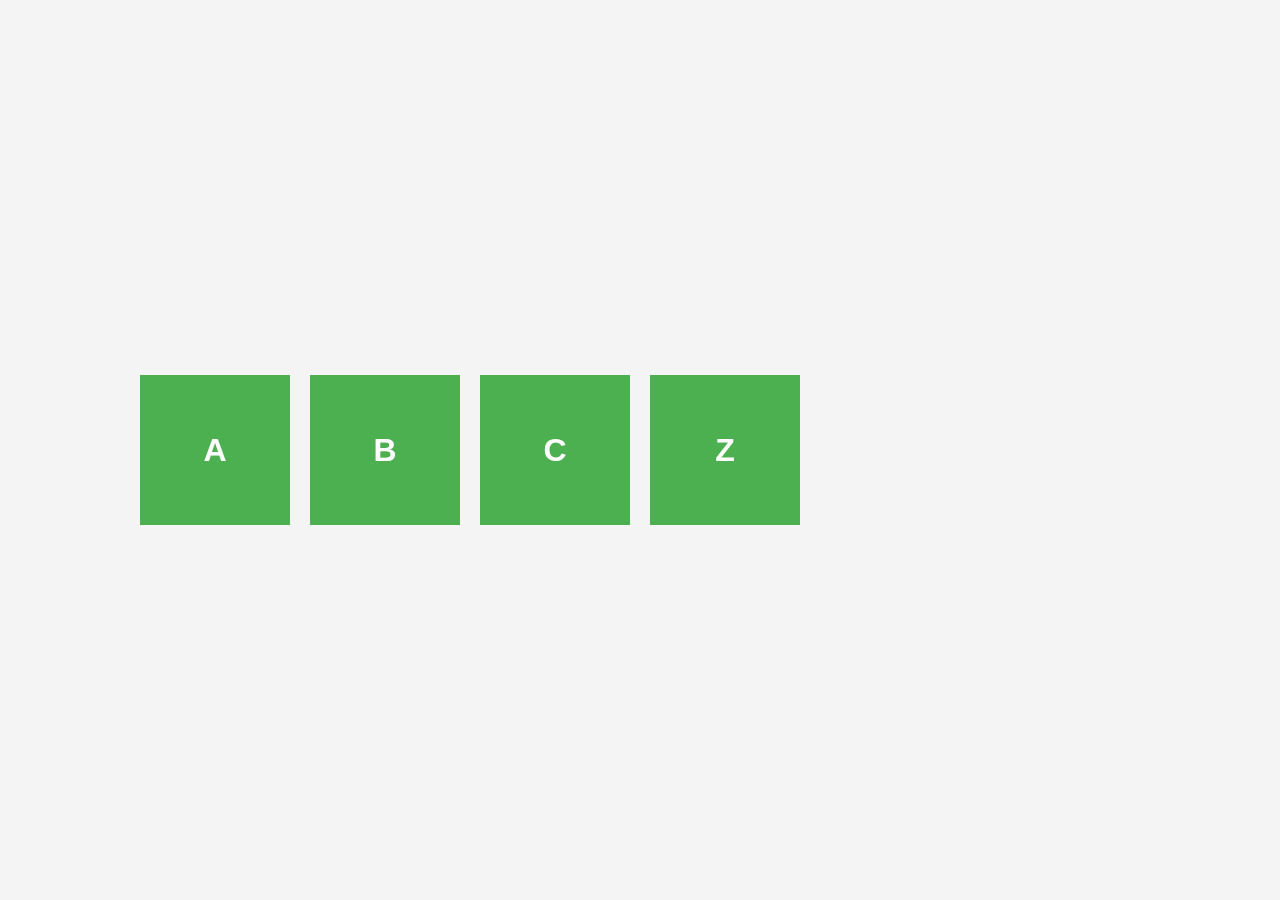
==== abc.html @ f592ca35 "added abchtml" ====
<!DOCTYPE html>
<html lang="en">
<head>
    <meta charset="UTF-8">
    <meta name="viewport" content="width=device-width, initial-scale=1.0">
    <title>Document</title>
    <link rel="stylesheet" href="abc.css">
</head>
<body>
    <div class="flashcard-container">
        <div class="flashcard">
            <div class="flashcard-inner">
                <div class="flashcard-front">A</div>
                <div class="flashcard-back">Apple</div>
            </div>
        </div>
        <div class="flashcard">
            <div class="flashcard-inner">
                <div class="flashcard-front">B</div>
                <div class="flashcard-back">Banana</div>
            </div>
        </div>
        <div class="flashcard">
            <div class="flashcard-inner">
                <div class="flashcard-front">C</div>
                <div class="flashcard-back">Cat</div>
            </div>
        </div>
        <!-- Add more flashcards here from D to Z -->
        <div class="flashcard">
            <div class="flashcard-inner">
                <div class="flashcard-front">Z</div>
                <div class="flashcard-back">Zebra</div>
            </div>
        </div>
    </div>
</body>
</html>
---- abc.css ----
body {
    font-family: Arial, sans-serif;
    display: flex;
    justify-content: center;
    align-items: center;
    height: 100vh;
    margin: 0;
    background-color: #f4f4f4;
}

.flashcard-container {
    display: grid;
    grid-template-columns: repeat(auto-fill, minmax(150px, 1fr));
    gap: 20px;
    padding: 20px;
    max-width: 1000px;
    margin: 0 auto;
}

.flashcard {
    width: 150px;
    height: 150px;
    perspective: 1000px;
}

.flashcard-inner {
    width: 100%;
    height: 100%;
    transform-style: preserve-3d;
    transition: transform 0.5s;
}

.flashcard:hover .flashcard-inner {
    transform: rotateY(180deg);
}

.flashcard-front,
.flashcard-back {
    position: absolute;
    width: 100%;
    height: 100%;
    backface-visibility: hidden;
    display: flex;
    justify-content: center;
    align-items: center;
    font-size: 2rem;
    font-weight: bold;
    background-color: #4caf50;
    color: white;
}

.flashcard-back {
    transform: rotateY(180deg);
    background-color: #2196f3;
}

@media (max-width: 768px) {
    .flashcard-container {
        grid-template-columns: repeat(auto-fill, minmax(120px, 1fr));
    }
}

@media (max-width: 480px) {
    .flashcard-container {
        grid-template-columns: repeat(auto-fill, minmax(100px, 1fr));
    }

    .flashcard {
        width: 120px;
        height: 120px;
    }

    .flashcard-front, .flashcard-back {
        font-size: 1.5rem;
    }
}
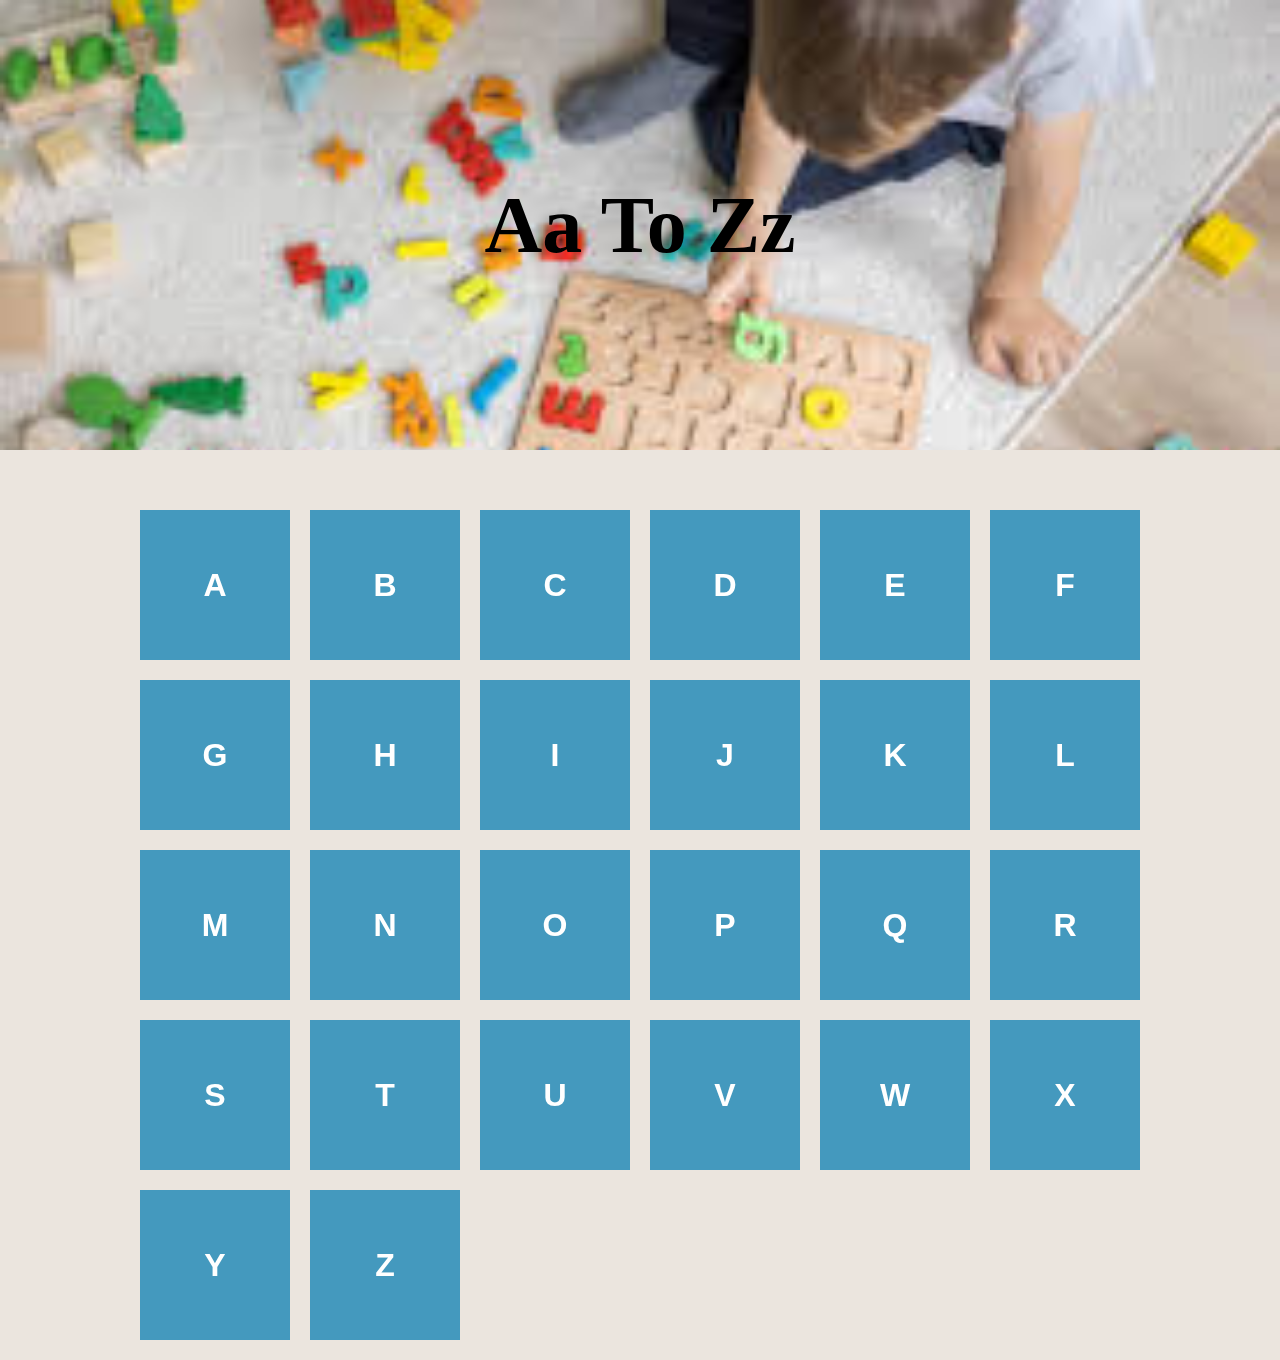
==== commit 458a500c: "color & number page added" ====
--- a/abc.html
+++ b/abc.html
@@ -7,30 +7,164 @@
     <link rel="stylesheet" href="abc.css">
 </head>
 <body>
+    <div class="banner">
+        <h1 class="text-centre">Aa To Zz</h1>
+    </div>
     <div class="flashcard-container">
         <div class="flashcard">
             <div class="flashcard-inner">
                 <div class="flashcard-front">A</div>
-                <div class="flashcard-back">Apple</div>
+                <div class="flashcard-back"><img src="images/a-img.jpeg" width="150px" alt=""></div>
             </div>
         </div>
         <div class="flashcard">
             <div class="flashcard-inner">
                 <div class="flashcard-front">B</div>
-                <div class="flashcard-back">Banana</div>
+                <div class="flashcard-back"><img src="images/b-img.jpeg" width="150px" alt=""></div>
             </div>
         </div>
         <div class="flashcard">
             <div class="flashcard-inner">
                 <div class="flashcard-front">C</div>
-                <div class="flashcard-back">Cat</div>
+                <div class="flashcard-back"><img src="images/c-img.png" width="150px" alt=""></div>
             </div>
         </div>
-        <!-- Add more flashcards here from D to Z -->
+        <div class="flashcard">
+            <div class="flashcard-inner">
+                <div class="flashcard-front">D</div>
+                <div class="flashcard-back"><img src="images/d-img.jpeg" width="150px" alt=""></div>
+            </div>
+        </div>
+        <div class="flashcard">
+            <div class="flashcard-inner">
+                <div class="flashcard-front">E</div>
+                <div class="flashcard-back"><img src="images/e-img.jpeg" width="160px" alt=""></div>
+            </div>
+        </div>
+        <div class="flashcard">
+            <div class="flashcard-inner">
+                <div class="flashcard-front">F</div>
+                <div class="flashcard-back"><img src="images/f-im.png" width="170px" alt=""></div>
+            </div>
+        </div>
+        <div class="flashcard">
+            <div class="flashcard-inner">
+                <div class="flashcard-front">G</div>
+                <div class="flashcard-back"><img src="images/g-img.jpeg" width="150px" alt=""></div>
+            </div>
+        </div>
+        <div class="flashcard">
+            <div class="flashcard-inner">
+                <div class="flashcard-front">H</div>
+                <div class="flashcard-back"><img src="images/h-img.jpeg" width="150px" alt=""></div>
+            </div>
+        </div>
+        <div class="flashcard">
+            <div class="flashcard-inner">
+                <div class="flashcard-front">I</div>
+                <div class="flashcard-back"><img src="images/i -img.jpeg" width="170px" height="150px" alt=""></div>
+            </div>
+        </div>
+        <div class="flashcard">
+            <div class="flashcard-inner">
+                <div class="flashcard-front">J</div>
+                <div class="flashcard-back"><img src="images/j-img.jpeg" width="150px" alt=""></div>
+            </div>
+        </div>
+        <div class="flashcard">
+            <div class="flashcard-inner">
+                <div class="flashcard-front">K</div>
+                <div class="flashcard-back"><img src="images/k-img.jpeg" width="150px" height="150px" alt=""></div>
+            </div>
+        </div>
+        <div class="flashcard">
+            <div class="flashcard-inner">
+                <div class="flashcard-front">L</div>
+                <div class="flashcard-back"><img src="images/l-img.jpeg" width="170px  " height=" 160 " alt=""></div>
+            </div>
+        </div>
+        <div class="flashcard">
+            <div class="flashcard-inner">
+                <div class="flashcard-front">M</div>
+                <div class="flashcard-back"><img src="images/m-img.jpeg" width="150px" alt=""></div>
+            </div>
+        </div>
+        <div class="flashcard">
+            <div class="flashcard-inner">
+                <div class="flashcard-front">N</div>
+                <div class="flashcard-back"><img src="images/n-img.jpeg" width="150px" height="150px" alt=""></div>
+            </div>
+        </div>
+        <div class="flashcard">
+            <div class="flashcard-inner">
+                <div class="flashcard-front">O</div>
+                <div class="flashcard-back"><img src="images/o-img.jpeg" width="150px" alt=""></div>
+            </div>
+        </div>
+        <div class="flashcard">
+            <div class="flashcard-inner">
+                <div class="flashcard-front">P</div>
+                <div class="flashcard-back"><img src="images/p-img.jpeg" width="150px" alt=""></div>
+            </div>
+        </div>
+        <div class="flashcard">
+            <div class="flashcard-inner">
+                <div class="flashcard-front">Q</div>
+                <div class="flashcard-back"><img src="images/q-img.jpeg" width="150px" height="150px" alt=""></div>
+            </div>
+        </div>
+        <div class="flashcard">
+            <div class="flashcard-inner">
+                <div class="flashcard-front">R</div>
+                <div class="flashcard-back"><img src="images/r-img.jpeg" width="150px" alt=""></div>
+            </div>
+        </div>
+        <div class="flashcard">
+            <div class="flashcard-inner">
+                <div class="flashcard-front">S</div>
+                <div class="flashcard-back"><img src="images/s-img.jpeg" width="150px" alt=""></div>
+            </div>
+        </div>
+        <div class="flashcard">
+            <div class="flashcard-inner">
+                <div class="flashcard-front">T</div>
+                <div class="flashcard-back"><img src="images/t-img.png" width="150px" height="150px" alt=""></div>
+            </div>
+        </div>
+        <div class="flashcard">
+            <div class="flashcard-inner">
+                <div class="flashcard-front">U</div>
+                <div class="flashcard-back"><img src="images/u-img.jpeg" width="150px" alt=""></div>
+            </div>
+        </div>
+        <div class="flashcard">
+            <div class="flashcard-inner">
+                <div class="flashcard-front">V</div>
+                <div class="flashcard-back"><img src="images/v-img.jpeg" width="150px" height="150px" alt=""></div>
+            </div>
+        </div>
+        <div class="flashcard">
+            <div class="flashcard-inner">
+                <div class="flashcard-front">W</div>
+                <div class="flashcard-back"><img src="images/w-img.jpeg" width="150px" alt=""></div>
+            </div>
+        </div>
+        <div class="flashcard">
+            <div class="flashcard-inner">
+                <div class="flashcard-front">X</div>
+                <div class="flashcard-back"><img src="images/x-img.png" width="150px" alt=""></div>
+            </div>
+        </div>
+        <div class="flashcard">
+            <div class="flashcard-inner">
+                <div class="flashcard-front">Y</div>
+                <div class="flashcard-back"><img src="images/y-img.jpeg" width="150px" height="150px" alt=""></div>
+            </div>
+        </div>
         <div class="flashcard">
             <div class="flashcard-inner">
                 <div class="flashcard-front">Z</div>
-                <div class="flashcard-back">Zebra</div>
+                <div class="flashcard-back"><img src="images/z-img.jpeg" width="150px" alt=""></div>
             </div>
         </div>
     </div>
--- a/abc.css
+++ b/abc.css
@@ -1,11 +1,24 @@
 body {
     font-family: Arial, sans-serif;
+    justify-content: center;
+    align-items: center;
+    margin: 0;
+ background-color: rgb(235, 229, 222);
+}
+.banner{
+    width: 100%;
+    height: 50vh;
     display: flex;
     justify-content: center;
     align-items: center;
-    height: 100vh;
-    margin: 0;
-    background-color: #f4f4f4;
+    background-image: url(images/abc-img.jpeg);
+    background-size: cover;
+    color: white;
+}
+.banner h1{
+    font-size: 5rem;
+    font-family: 'Bubblegum Sans';
+    color: black;
 }
 
 .flashcard-container {
@@ -15,6 +28,7 @@
     padding: 20px;
     max-width: 1000px;
     margin: 0 auto;
+    margin-top: 40px;
 }
 
 .flashcard {
@@ -45,7 +59,7 @@
     align-items: center;
     font-size: 2rem;
     font-weight: bold;
-    background-color: #4caf50;
+    background-color: #4499be;
     color: white;
 }
 
@@ -73,4 +87,4 @@
     .flashcard-front, .flashcard-back {
         font-size: 1.5rem;
     }
-}+}
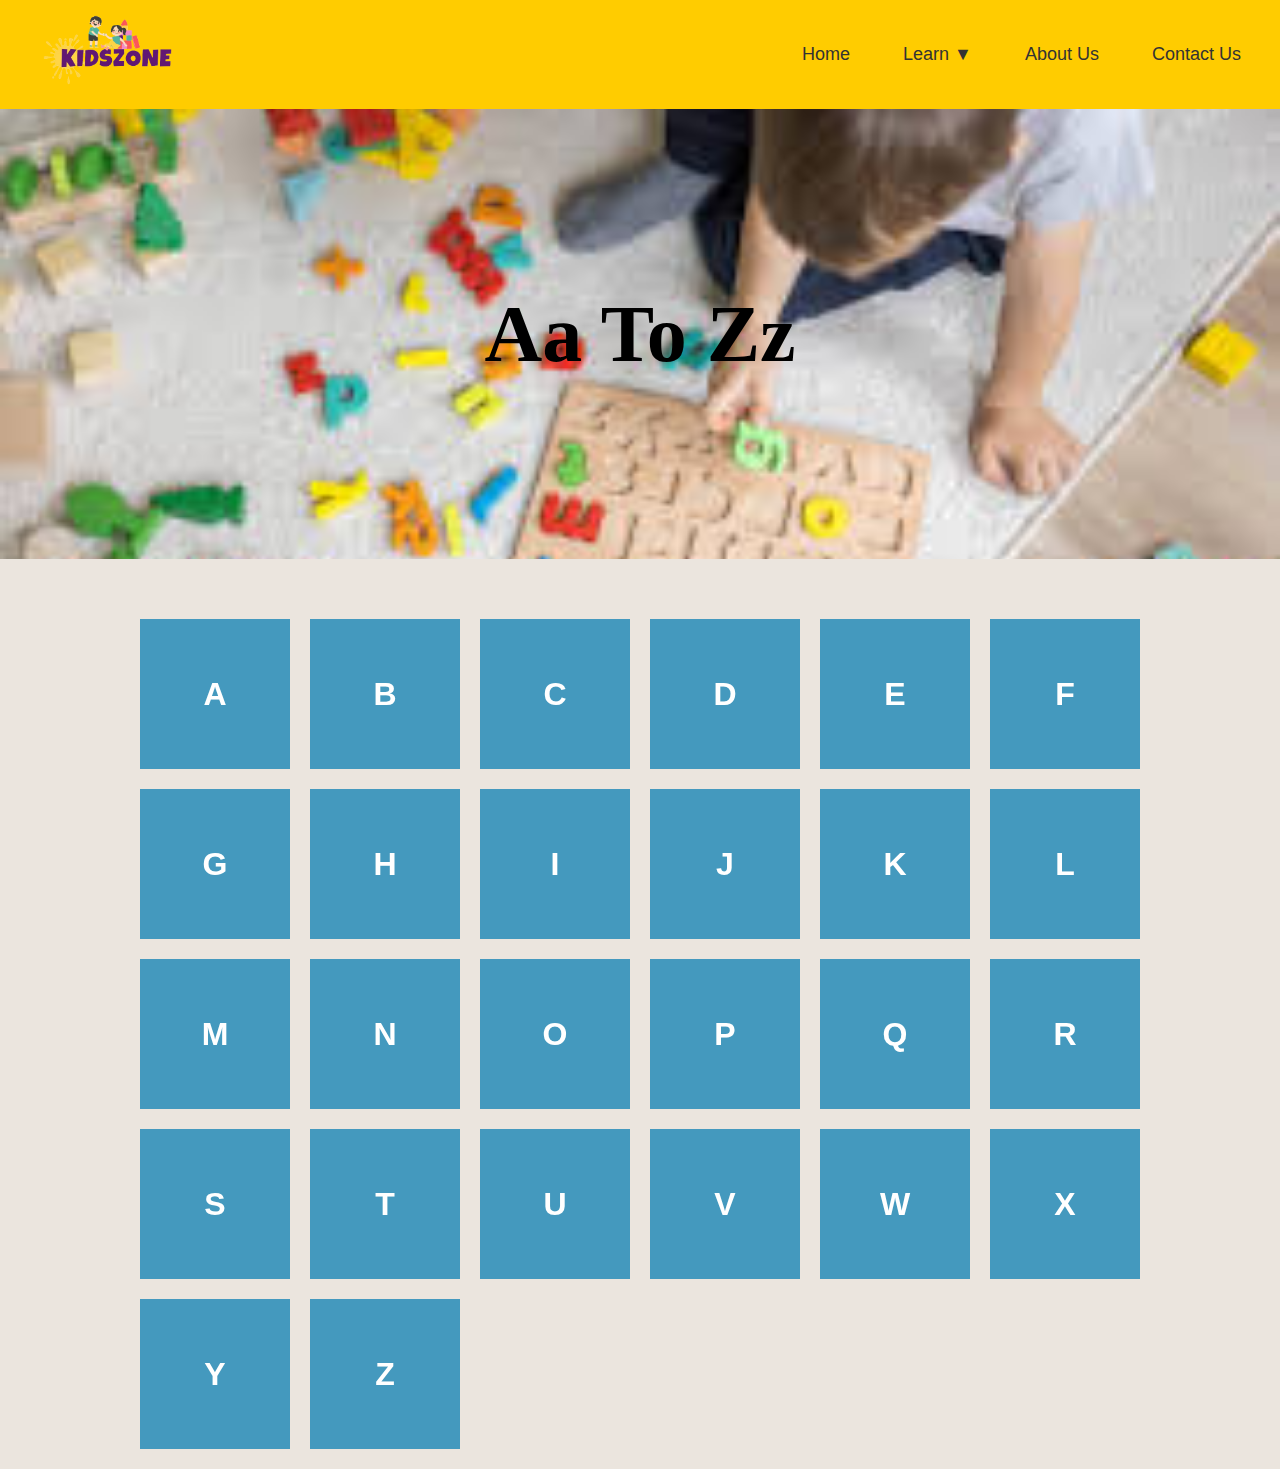
==== commit 4aae735f: "made changes" ====
--- a/abc.html
+++ b/abc.html
@@ -7,6 +7,24 @@
     <link rel="stylesheet" href="abc.css">
 </head>
 <body>
+    <nav class="navbar fixed-top">
+        <div class="logo "><img src="images/KIDSZOne-removebg-preview.png" alt=""></div>
+        <div class="menu-toggle" id="mobile-menu">☰</div>
+        <ul class="nav-links">
+            <li><a href="Index.html">Home</a></li>
+            <li class="dropdown">
+                <a href="#">Learn ▼</a>
+                <ul class="dropdown-menu">
+                    <li><a href="abc.html">ABCs</a></li>
+                    <li><a href="number.html">Numbers</a></li>
+                    <li><a href="color .html">Colors</a></li>
+                    <li><a href="#">Animals</a></li>
+                </ul>
+            </li>
+            <li><a href="#">About Us</a></li>
+            <li><a href="#">Contact Us</a></li>
+        </ul>
+    </nav>
     <div class="banner">
         <h1 class="text-centre">Aa To Zz</h1>
     </div>
--- a/abc.css
+++ b/abc.css
@@ -4,6 +4,90 @@
     align-items: center;
     margin: 0;
  background-color: rgb(235, 229, 222);
+}
+.navbar {
+    display: flex;
+    justify-content: space-between;
+    align-items: center;
+    background-color: #ffcc00;
+    padding: 15px 20px;
+    position: relative;
+}
+
+.logo {
+    font-size: 40px;
+    font-weight: bold;
+    color: #ff5733;
+    margin-left: 20px;
+}
+.logo img{
+    height: 70px;
+}
+
+.logo span {
+    color: #33aaff;
+}
+
+.nav-links {
+    list-style: none;
+    display: flex;
+    gap: 15px;
+}
+
+.nav-links li {
+    position: relative;
+    
+}
+
+.nav-links a {
+    text-decoration: none;
+    color: #333;
+    font-size: 18px;
+    padding: 8px 19px;
+    font-family: sans-serif;
+}
+
+.dropdown-menu {
+    display: none;
+    position: absolute;
+    background: rgb(255, 255, 255);
+    list-style: none;
+    padding: 10px;
+    border-radius: 5px;
+    top: 100%;
+    left: 0;
+    box-shadow: 0px 4px 6px rgba(0, 0, 0, 0.1);
+}
+.dropdown:hover .dropdown-menu {
+    display: block;
+
+}
+
+.menu-toggle {
+    display: none;
+    font-size: 24px;
+    cursor: pointer;
+}
+
+@media (max-width: 768px) {
+    .nav-links {
+        display: none;
+        flex-direction: column;
+        background: #ffcc00;
+        width: 100%;
+        position: absolute;
+        top: 50px;
+        left: 0;
+        padding: 10px;
+    }
+
+    .menu-toggle {
+        display: block;
+    }
+
+    .nav-links.active {
+        display: flex;
+    }
 }
 .banner{
     width: 100%;
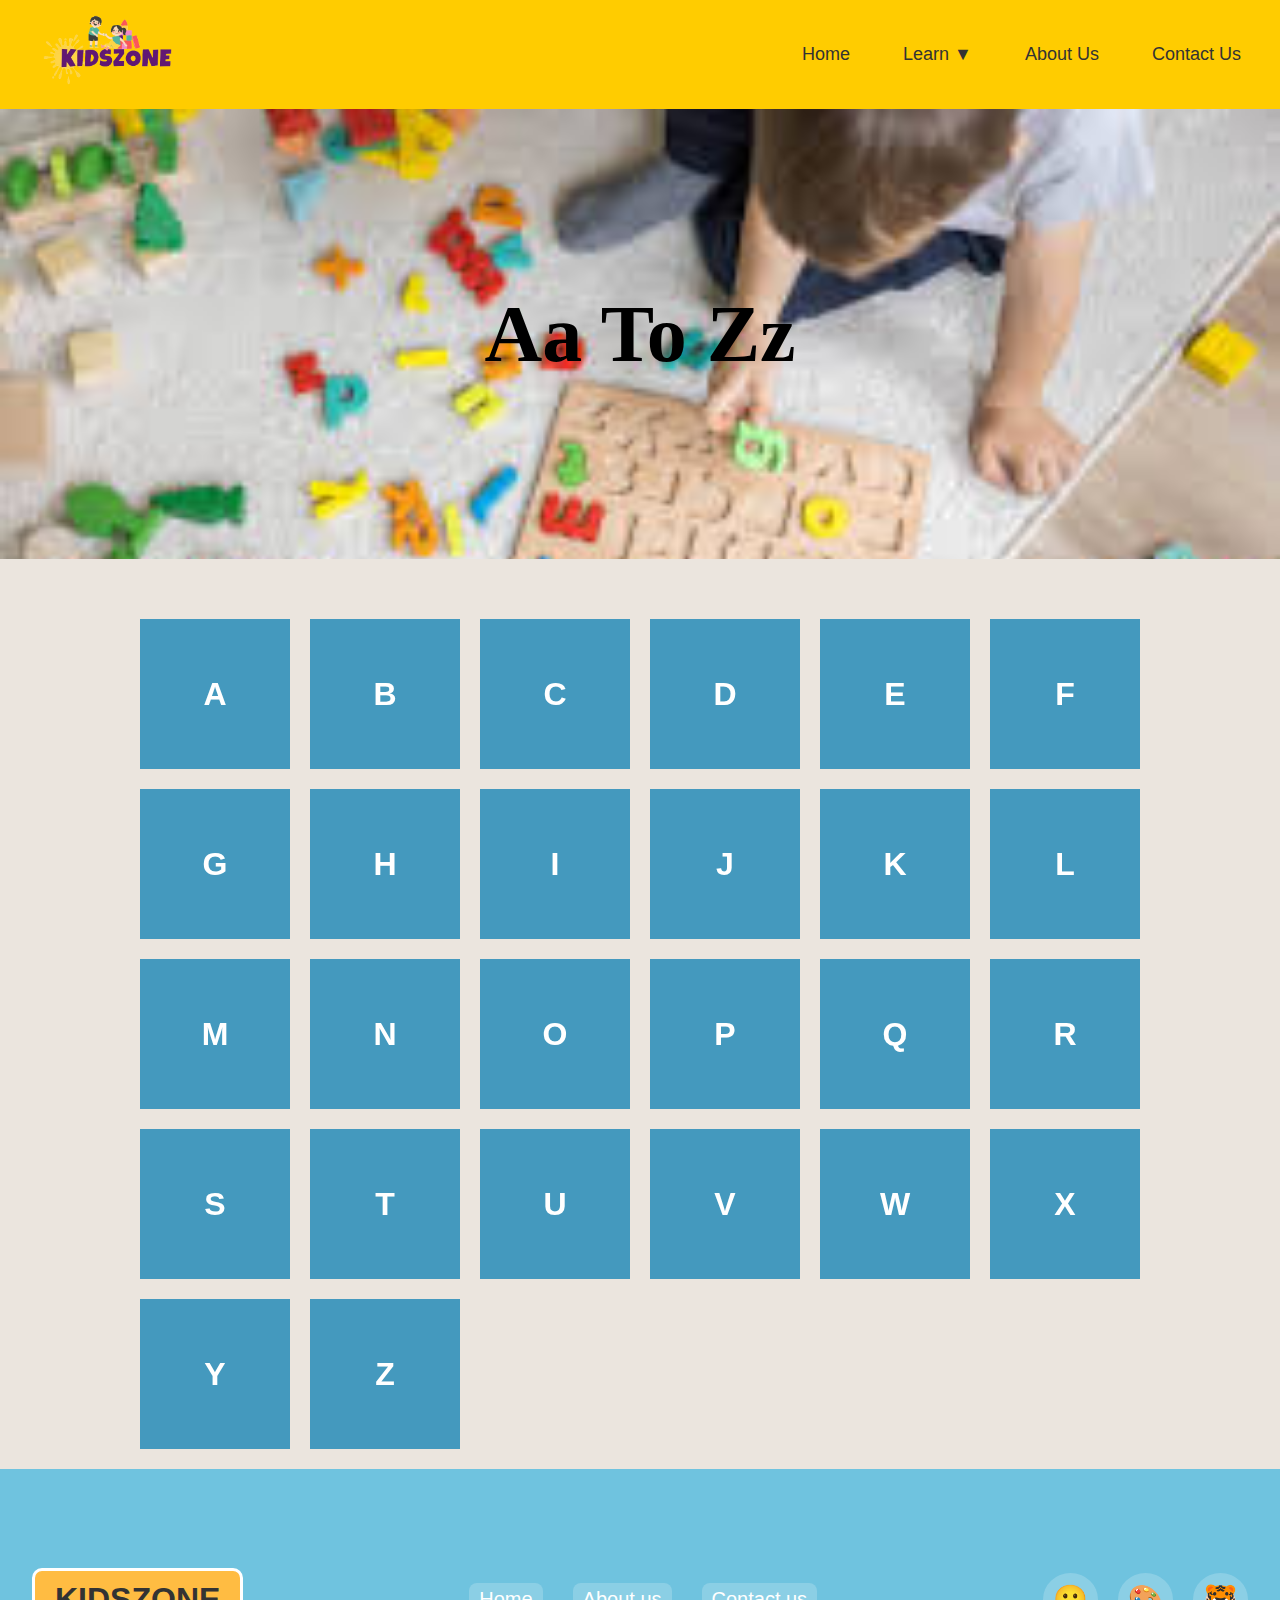
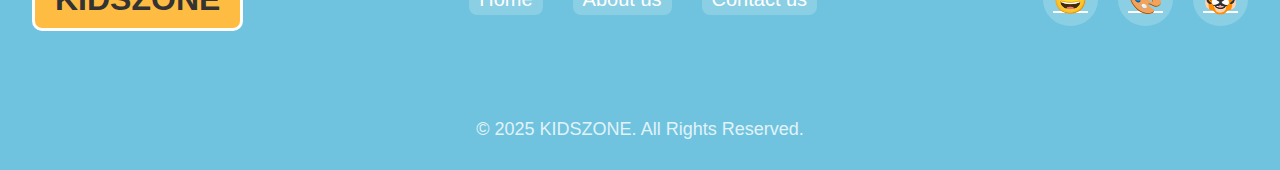
==== commit f945a0be: "complete" ====
--- a/abc.html
+++ b/abc.html
@@ -18,11 +18,13 @@
                     <li><a href="abc.html">ABCs</a></li>
                     <li><a href="number.html">Numbers</a></li>
                     <li><a href="color .html">Colors</a></li>
-                    <li><a href="#">Animals</a></li>
+                    <li><a href="animal.html">Animals</a></li>
+                    <li><a href="days.html">Days&Months</a></li>
+                    <li><a href="vegetable.html">Vegetable&Fruits</a></li>
                 </ul>
             </li>
-            <li><a href="#">About Us</a></li>
-            <li><a href="#">Contact Us</a></li>
+            <li><a href="about.html">About Us</a></li>
+            <li><a href="contact.html">Contact Us</a></li>
         </ul>
     </nav>
     <div class="banner">
@@ -186,5 +188,25 @@
             </div>
         </div>
     </div>
+      <!-- Footer Section -->
+  <footer class="footer">
+    <div class="footer-container">
+      <div class="footer-logo">KIDSZONE</div>
+      <ul class="footer-nav">
+        <li><a href="Index.html">Home</a></li>
+        <li><a href="about.html">About us</a></li>
+        <li><a href="contact.html">Contact us</a></li>
+      </ul>
+      <div class="footer-social">
+        <a href="abc.html" >😀</a>
+        <a href="color .html" >🎨</a>
+        <a href="animal.html" >🐯</a>
+      </div>
+    </div>
+    <div class="footer-bottom">
+      &copy; 2025 KIDSZONE. All Rights Reserved.
+    </div>
+  </footer>
 </body>
+<script src="abc.js"></script>
 </html>--- a/abc.css
+++ b/abc.css
@@ -3,6 +3,7 @@
     justify-content: center;
     align-items: center;
     margin: 0;
+    padding: 0;
  background-color: rgb(235, 229, 222);
 }
 .navbar {
@@ -57,6 +58,7 @@
     top: 100%;
     left: 0;
     box-shadow: 0px 4px 6px rgba(0, 0, 0, 0.1);
+ 
 }
 .dropdown:hover .dropdown-menu {
     display: block;
@@ -172,3 +174,92 @@
         font-size: 1.5rem;
     }
 }
+/* FOOTER */
+ 
+.footer {
+    background: #6FC3DF; 
+    color: #fff;
+    padding: 30px 0;
+    text-align: center;
+    width: 100%; 
+  }
+  .footer-container {
+    width: 95%; 
+    max-width: 1600px; 
+    margin: 0 auto;
+    display: flex;
+    flex-wrap: wrap;
+    justify-content: space-between;
+    align-items: center;
+    padding: 0 20px;
+    height: 200px;
+  }
+  .footer-logo {
+    font-size: 32px; 
+    font-weight: bold;
+    border: 3px solid #fff;
+    border-radius: 10px;
+    padding: 10px 20px;
+    background: #FFBC42;
+    color: #333;
+  }
+  .footer-nav {
+    list-style: none;
+    display: flex;
+    gap: 30px;
+    flex-wrap: wrap;
+    padding: 0;
+    margin: 0;
+  }
+  .footer-nav li a {
+    color: #fff;
+    text-decoration: none;
+    font-size: 20px; 
+    transition: color 0.3s, transform 0.3s;
+    padding: 5px 10px;
+    border-radius: 8px;
+    background: rgba(255, 255, 255, 0.2);
+  }
+  .footer-nav li a:hover {
+    color: #333;
+    background: #FFBC42;
+    transform: scale(1.1);
+  }
+  .footer-social {
+    display: flex;
+    gap: 20px;
+  }
+  .footer-social a {
+    color: #fff;
+    font-size: 28px; 
+    transition: color 0.3s, transform 0.3s;
+    background: rgba(255, 255, 255, 0.2);
+    padding: 10px;
+    border-radius: 50%;
+    display: inline-block;
+  }
+  .footer-social a:hover {
+    color: #333;
+    background: #FFBC42;
+    transform: scale(1.2);
+  }
+  .footer-bottom {
+    margin-top: 20px;
+    font-size: 18px;
+    opacity: 0.8;
+  }
+  
+  @media (max-width: 768px) {
+    .footer-container {
+      flex-direction: column;
+      text-align: center;
+    }
+    .footer-nav {
+      justify-content: center;
+      padding-top: 15px;
+    }
+    .footer-social {
+      justify-content: center;
+      margin-top: 15px;
+    }
+  }